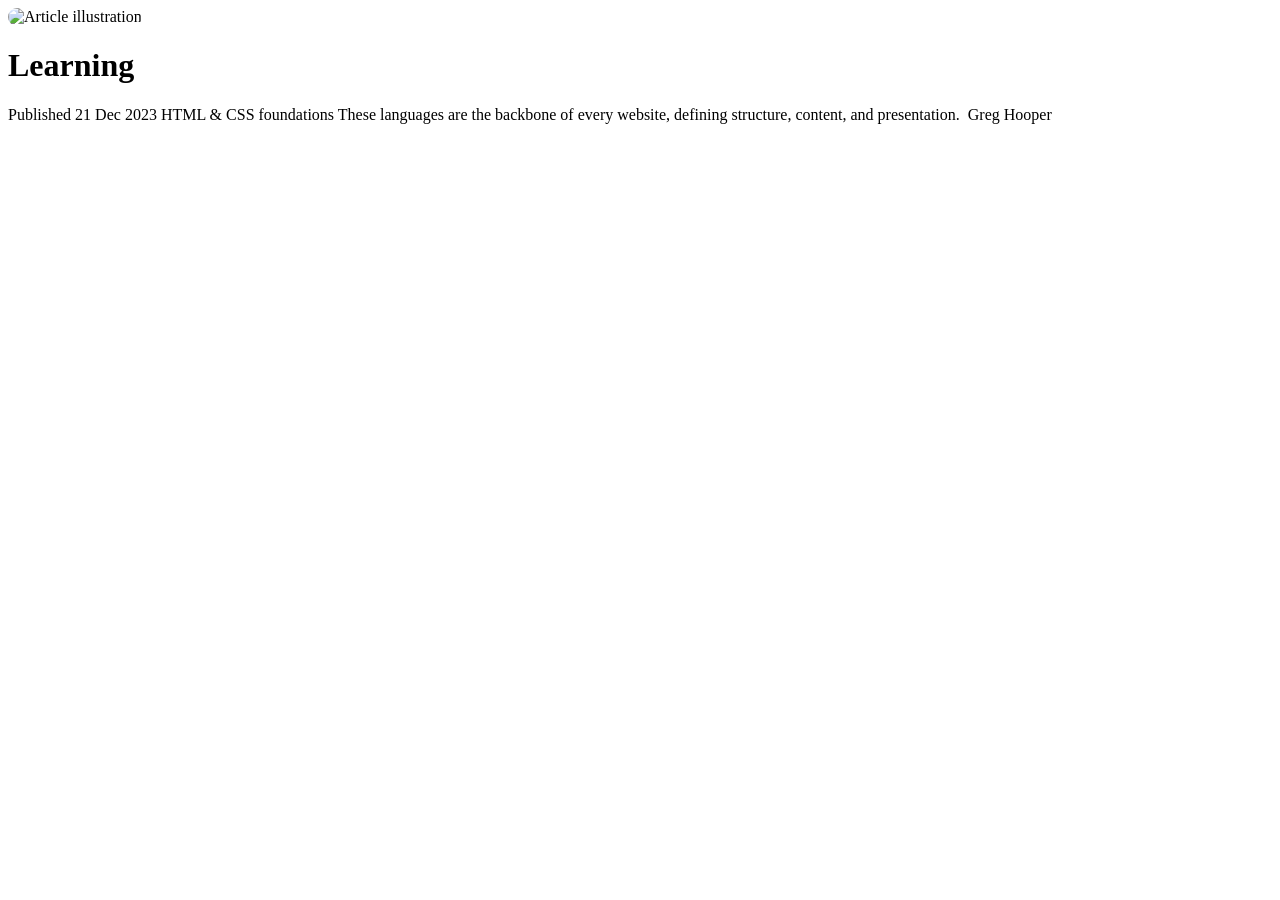
==== index.html @ 84a15f81 "Rename blog-preview-card-main/index.html to index.html" ====
<!DOCTYPE html>
<html lang="en">
<head>
  <meta charset="UTF-8">
  <meta name="viewport" content="width=device-width, initial-scale=1.0"> <!-- displays site properly based on user's device -->

  <link rel="icon" type="image/png" sizes="32x32" href="./assets/images/favicon-32x32.png">
  
  <title>Frontend Mentor | Blog preview card</title>
  <link rel="stylesheet" href="./style.css">

  <!-- Feel free to remove these styles or customise in your own stylesheet 👍 -->
  <style>
    .attribution { font-size: 0.6875rem; text-align: center; }
    .attribution a { color: hsl(228, 45%, 44%); }
  </style>
</head>
<body>

  <div class="container">
    <div class="img">
          <img src="assets/images/illustration-article.svg" alt="Article illustration" style="border-radius: 10px;">

    </div>
      <h1>Learning</h1>

  <p1>Published 21 Dec 2023</p1>

  <p2>HTML & CSS foundations</p2>

  <p3>These languages are the backbone of every website, defining structure, content, and presentation.</p3>

  <p4> <img src="assets/images/image-avatar.webp" alt="" style="width: 40px;"> Greg Hooper</p4>
  </div>
 
</body>
</html>
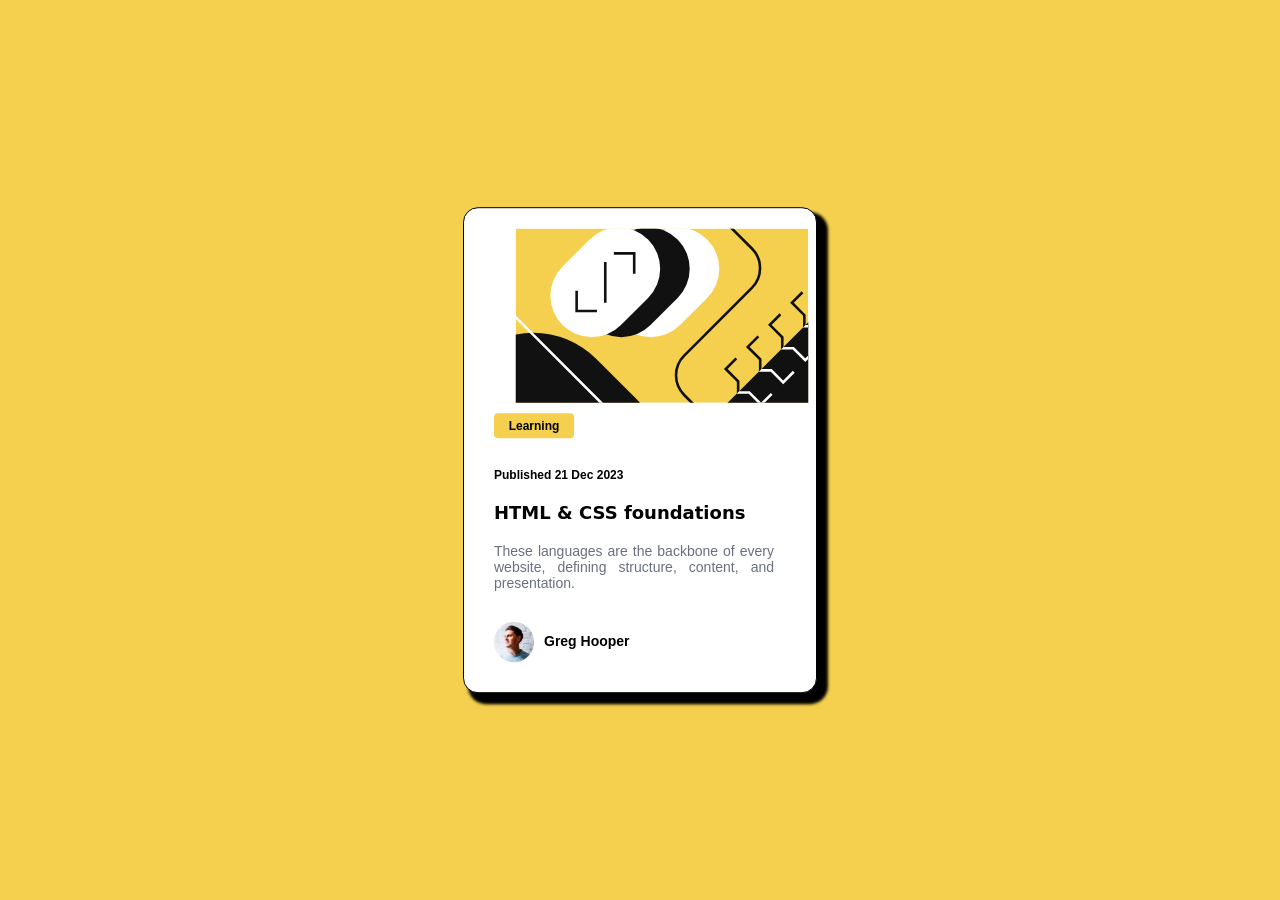
==== commit 3e1422fa: "git commit -m "Updated image paths in index.html"" ====
--- a/index.html
+++ b/index.html
@@ -4,7 +4,7 @@
   <meta charset="UTF-8">
   <meta name="viewport" content="width=device-width, initial-scale=1.0"> <!-- displays site properly based on user's device -->
 
-  <link rel="icon" type="image/png" sizes="32x32" href="./assets/images/favicon-32x32.png">
+  <link rel="icon" type="image/png" sizes="32x32" href="./assets/favicon-32x32.png">
   
   <title>Frontend Mentor | Blog preview card</title>
   <link rel="stylesheet" href="./style.css">
@@ -19,7 +19,7 @@
 
   <div class="container">
     <div class="img">
-          <img src="assets/images/illustration-article.svg" alt="Article illustration" style="border-radius: 10px;">
+          <img src="assets//illustration-article.svg" alt="Article illustration" style="border-radius: 10px;">
 
     </div>
       <h1>Learning</h1>
@@ -30,7 +30,7 @@
 
   <p3>These languages are the backbone of every website, defining structure, content, and presentation.</p3>
 
-  <p4> <img src="assets/images/image-avatar.webp" alt="" style="width: 40px;"> Greg Hooper</p4>
+  <p4> <img src="assets/image-avatar.webp" alt="" style="width: 40px;"> Greg Hooper</p4>
   </div>
  
 </body>
--- a/style.css
+++ b/style.css
@@ -0,0 +1,112 @@
+body{
+  background: hsl(47, 88%, 63%);
+}
+
+.container{
+    position: absolute;
+    top: 50%;
+    left: 50%;
+    transform: translate(-50%, -50%);
+      background: white;
+    display: flex;
+    flex-wrap: wrap;
+    flex-direction: column;
+    box-shadow: 8px 8px 3px 3px;
+    border: 1px solid black;
+    border-radius: 15px;
+    width: 332px;
+    padding: 10px;
+    align-items: baseline;
+}
+
+.img{
+    border-top: 10px solid transparent;
+    display: flex;
+    position:relative;
+    width: 270px;
+    height: 175px;
+}
+p1{
+
+   
+    font-family: sans-serif;
+    font-size: 12px;
+    margin-top: 20px;
+    font-weight: 600;
+}
+
+p2{
+   
+    font-family: system-ui, sans-serif;
+    font-size: 18px;
+    font-weight: 800;
+    margin-top: 20px;
+}
+
+p2:hover{
+    color: hsl(47, 88%, 63%);
+    cursor: pointer;
+}
+p3{
+    font-weight: 500;
+    width: 280px;
+    text-align: justify;
+    font-family: sans-serif;
+    font-size: 14px;
+    color: hsl(227, 10%, 46%);
+    margin-top: 20px;
+}
+
+p4{
+    gap: 10px;
+    display: flex;
+    align-items: center;
+    margin: 20px;
+    font-family: sans-serif;
+    font-size: 14px;
+    font-weight: 700;
+    padding-top: 10px;
+}
+h1{
+    border-radius: 4px;
+    background-color: hsl(47, 88%, 63%);
+    height: 25px;
+    font-family: sans-serif;
+    width: 80px;
+    display: flex;
+    align-items: center;
+    justify-content: space-around;
+    font-size: 12px;
+    font-weight: 800;
+    margin: 10px;
+}
+
+
+@media (max-width: 375px) {
+    .container {
+        width: 100%;
+        max-width: 330px;
+        padding: 15px;
+        align-items: center;
+    }
+    
+    .img {
+        width: 100%;
+        height: auto;
+    }
+    
+    p1, p2, p3 {
+        width: 100%;
+        margin-left: 0;
+    }
+    
+    p4 {
+        width: 100%;
+        justify-content: center;
+        margin: 15px 0;
+    }
+    
+    h1 {
+        margin: 10px auto;
+    }
+}
